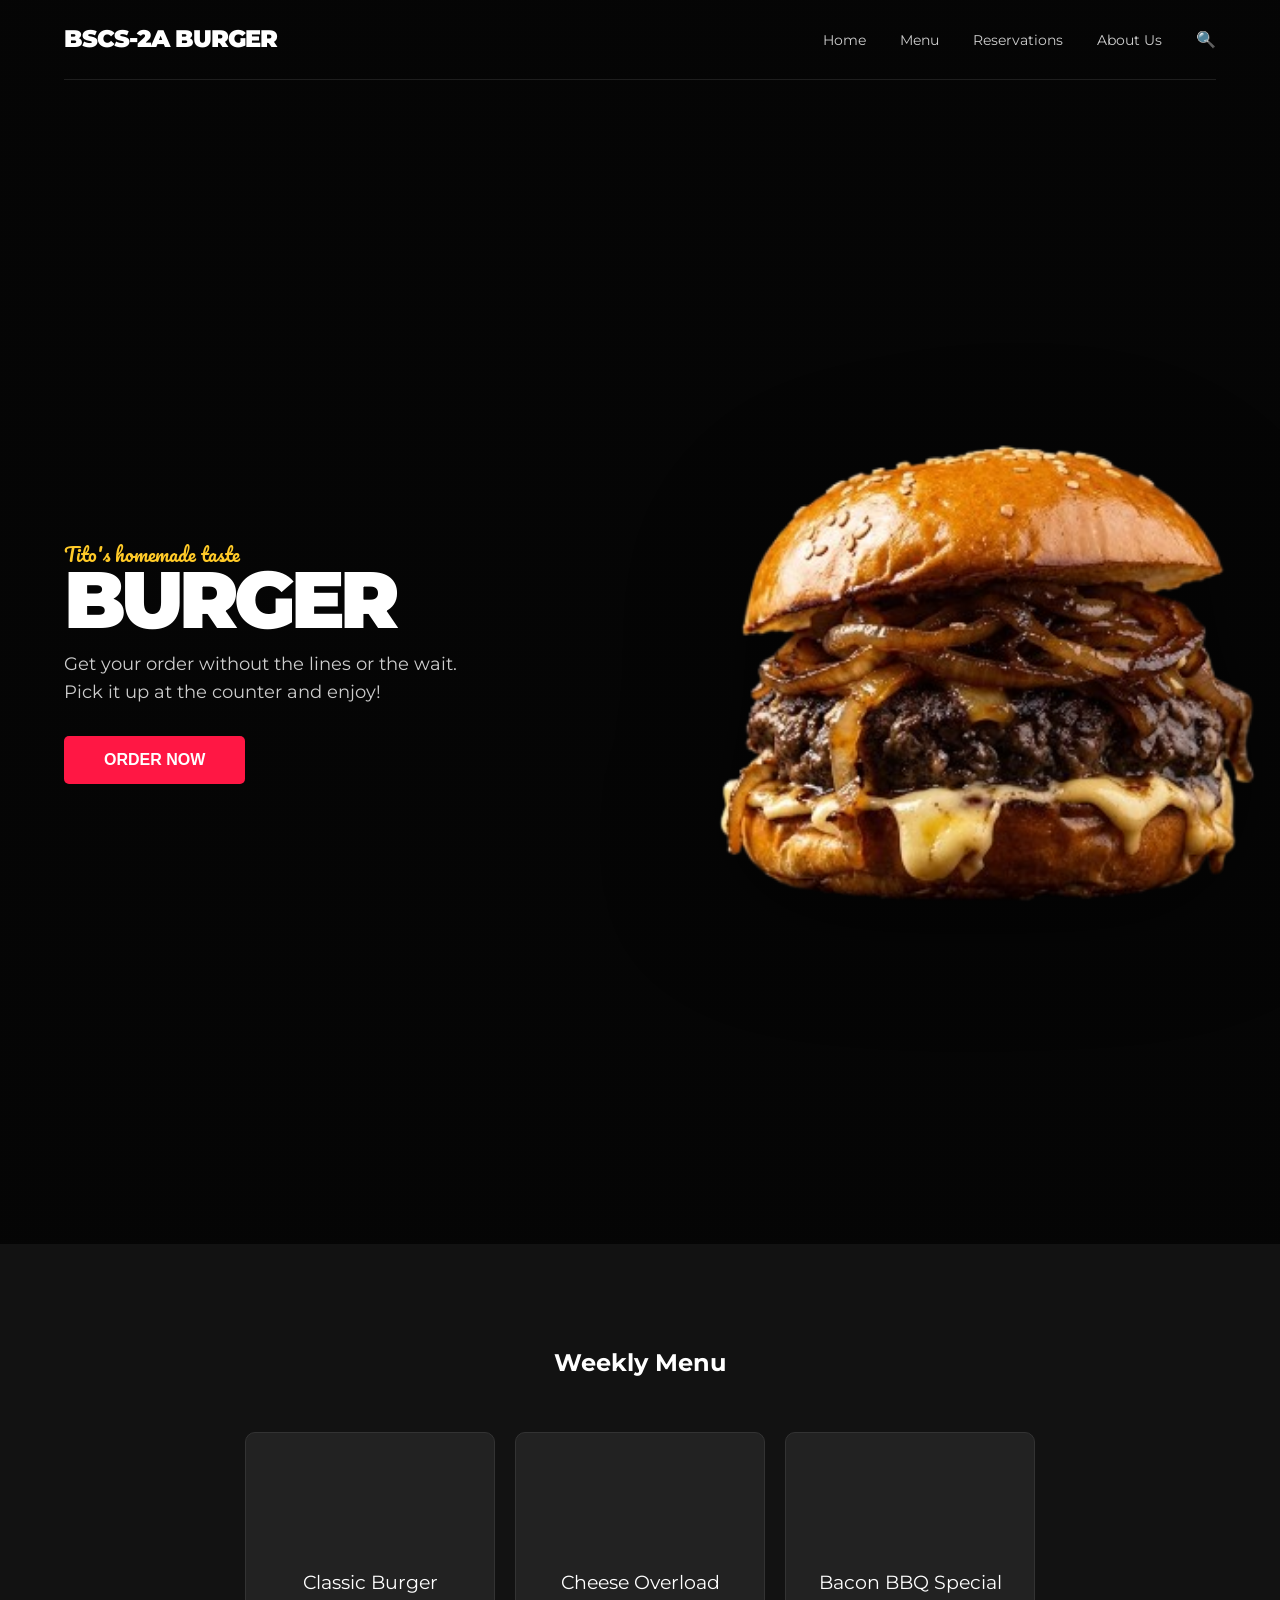
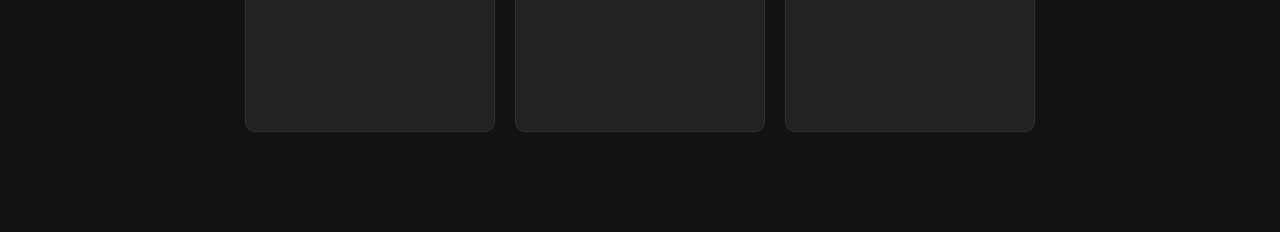
==== index.html @ d3cb221c "Rename design.html to index.html" ====
<!DOCTYPE html>
<html lang="en">
<head>
    <meta charset="UTF-8">
    <meta name="viewport" content="width=device-width, initial-scale=1.0">
    <title>TITO BURGER | Homemade Taste</title>
    <link href="https://fonts.googleapis.com/css2?family=Montserrat:wght@900&family=Pacifico&display=swap" rel="stylesheet">
    <link rel="stylesheet" href="designs.css">
</head>
<body>

    <section class="hero">
        <header>
            <div class="logo">BSCS-2A BURGER</div>
            <nav>
                <a href="#home">Home</a>
                <a href="#menu">Menu</a>
                <a href="#reservations">Reservations</a>
                <a href="#about">About Us</a>
                <span class="search-icon">🔍</span>
            </nav>
        </header>

        <div class="hero-content">
            <div class="hero-text">
                <span class="script-text">Tito's homemade taste</span>
                <h1 class="main-title">BURGER</h1>
                <p class="subtitle">Get your order without the lines or the wait.<br>Pick it up at the counter and enjoy!</p>
                <button class="cta-button">Order Now</button>
            </div>
            <div class="hero-image-container">
                <img src="pic1.png" alt="Huge Tito Burger" class="burger-image">
            </div>
        </div>
    </section>

    <section class="menu-section" id="menu">
        <h2>Weekly Menu</h2>
        <div class="placeholder-cards">
            <div class="card">Classic Burger</div>
            <div class="card">Cheese Overload</div>
            <div class="card">Bacon BBQ Special</div>
        </div>
    </section>

    <script src="designsss.js"></script>
</body>
</html>
---- designs.css ----
/* --- RESET AND BASICS --- */
* {
    margin: 0;
    padding: 0;
    box-sizing: border-box;
}

body {
    background-color: #1a1a1a; /* Dark base color */
    color: white;
    font-family: 'Montserrat', sans-serif; /* Primary clean font */
    line-height: 1.6;
    overflow-x: hidden; /* Prevent horizontal scrolling */
}

a {
    text-decoration: none;
    color: white;
}

/* --- REUSABLE CLASS FOR THE SCRIPT FONT --- */
.script-text {
    font-family: 'Pacifico', cursive; /* Script accent font */
    font-size: 1.2rem;
    color: #ffca28; /* Warm accent color from example */
}

/* --- HERO SECTION --- */
.hero {
    min-height: 100vh;
    padding: 0 5%;
    display: flex;
    flex-direction: column;
    position: relative;
    /* Add a subtle dark brick texture overlay to match the reference */
    background-image: 
        linear-gradient(rgba(0,0,0,0.8), rgba(0,0,0,0.8)),
        url('https://www.transparenttextures.com/patterns/dark-brick-wall.png'); /* Pattern URL for texture */
    background-size: cover;
    background-repeat: repeat;
}

/* Header/Nav styling */
header {
    height: 80px;
    display: flex;
    justify-content: space-between;
    align-items: center;
    border-bottom: 1px solid rgba(255,255,255,0.1);
    font-weight: 400;
}

.logo {
    font-weight: 900;
    font-size: 1.5rem;
    letter-spacing: -1px;
}

nav a {
    margin-left: 30px;
    font-size: 0.9rem;
    opacity: 0.8;
}

nav a:hover {
    opacity: 1;
}

.search-icon {
    margin-left: 30px;
    cursor: pointer;
}

/* Hero Content Area */
.hero-content {
    flex: 1;
    display: grid;
    grid-template-columns: 1fr 1.2fr; /* 2 columns: text and image */
    align-items: center;
    gap: 50px;
}

/* Hero Text Styling */
.hero-text {
    max-width: 500px;
    position: relative; /* For positioning the floating notes */
}

.main-title {
    font-size: 5rem;
    line-height: 1;
    font-weight: 900;
    letter-spacing: -5px;
    margin: -10px 0 10px 0;
}

.subtitle {
    font-size: 1.1rem;
    font-weight: 400;
    opacity: 0.8;
    margin-bottom: 30px;
}

/* CTA Button Styling */
.cta-button {
    padding: 15px 40px;
    background-color: #ff1744; /* Bright accent color from example */
    color: white;
    border: none;
    border-radius: 5px;
    font-weight: 900;
    text-transform: uppercase;
    cursor: pointer;
    font-size: 1rem;
    transition: background 0.3s ease;
}

.cta-button:hover {
    background-color: #d50000;
}

/* Hero Image Container and the Generated Burger Image */
.hero-image-container {
    display: flex;
    justify-content: flex-end; /* Align image to the right */
    align-items: center;
}

.burger-image {
    max-width: 100%;
    height: auto;
    object-fit: cover;
    /* Use positioning to make it large, similar to the reference */
    transform: scale(1.1) translateX(10%); 
}

/* Minimal placeholder styling for next sections */
.menu-section {
    padding: 100px 5%;
    background-color: #121212;
    text-align: center;
}

.placeholder-cards {
    display: flex;
    justify-content: center;
    gap: 20px;
    margin-top: 50px;
}

.card {
    width: 250px;
    height: 300px;
    background-color: #222;
    border: 1px solid #333;
    border-radius: 10px;
    display: flex;
    align-items: center;
    justify-content: center;
    font-size: 1.2rem;
}
/* Update your burger-image class */
.burger-image {
    width: 650px; /* Increased size */
    height: auto;
    object-fit: contain;
    /* This triggers the animation below */
    animation: rotateBurger 20s linear infinite; 
    filter: drop-shadow(0 20px 50px rgba(0,0,0,0.5)); /* Adds depth */
}

/* The Rotation Logic */
@keyframes rotateBurger {
    from {
        transform: rotate(0deg);
    }
    to {
        transform: rotate(360deg);
    }
}

/* Button Hover Effects */
.cta-button, nav a, .search-icon {
    transition: transform 0.3s ease, background-color 0.3s ease;
    cursor: pointer;
}

.cta-button:hover {
    transform: scale(1.05); /* Slightly grows when hovered */
    background-color: #ff3d60;
}

nav a:hover {
    color: #ffca28;
    transform: translateY(-2px);
}
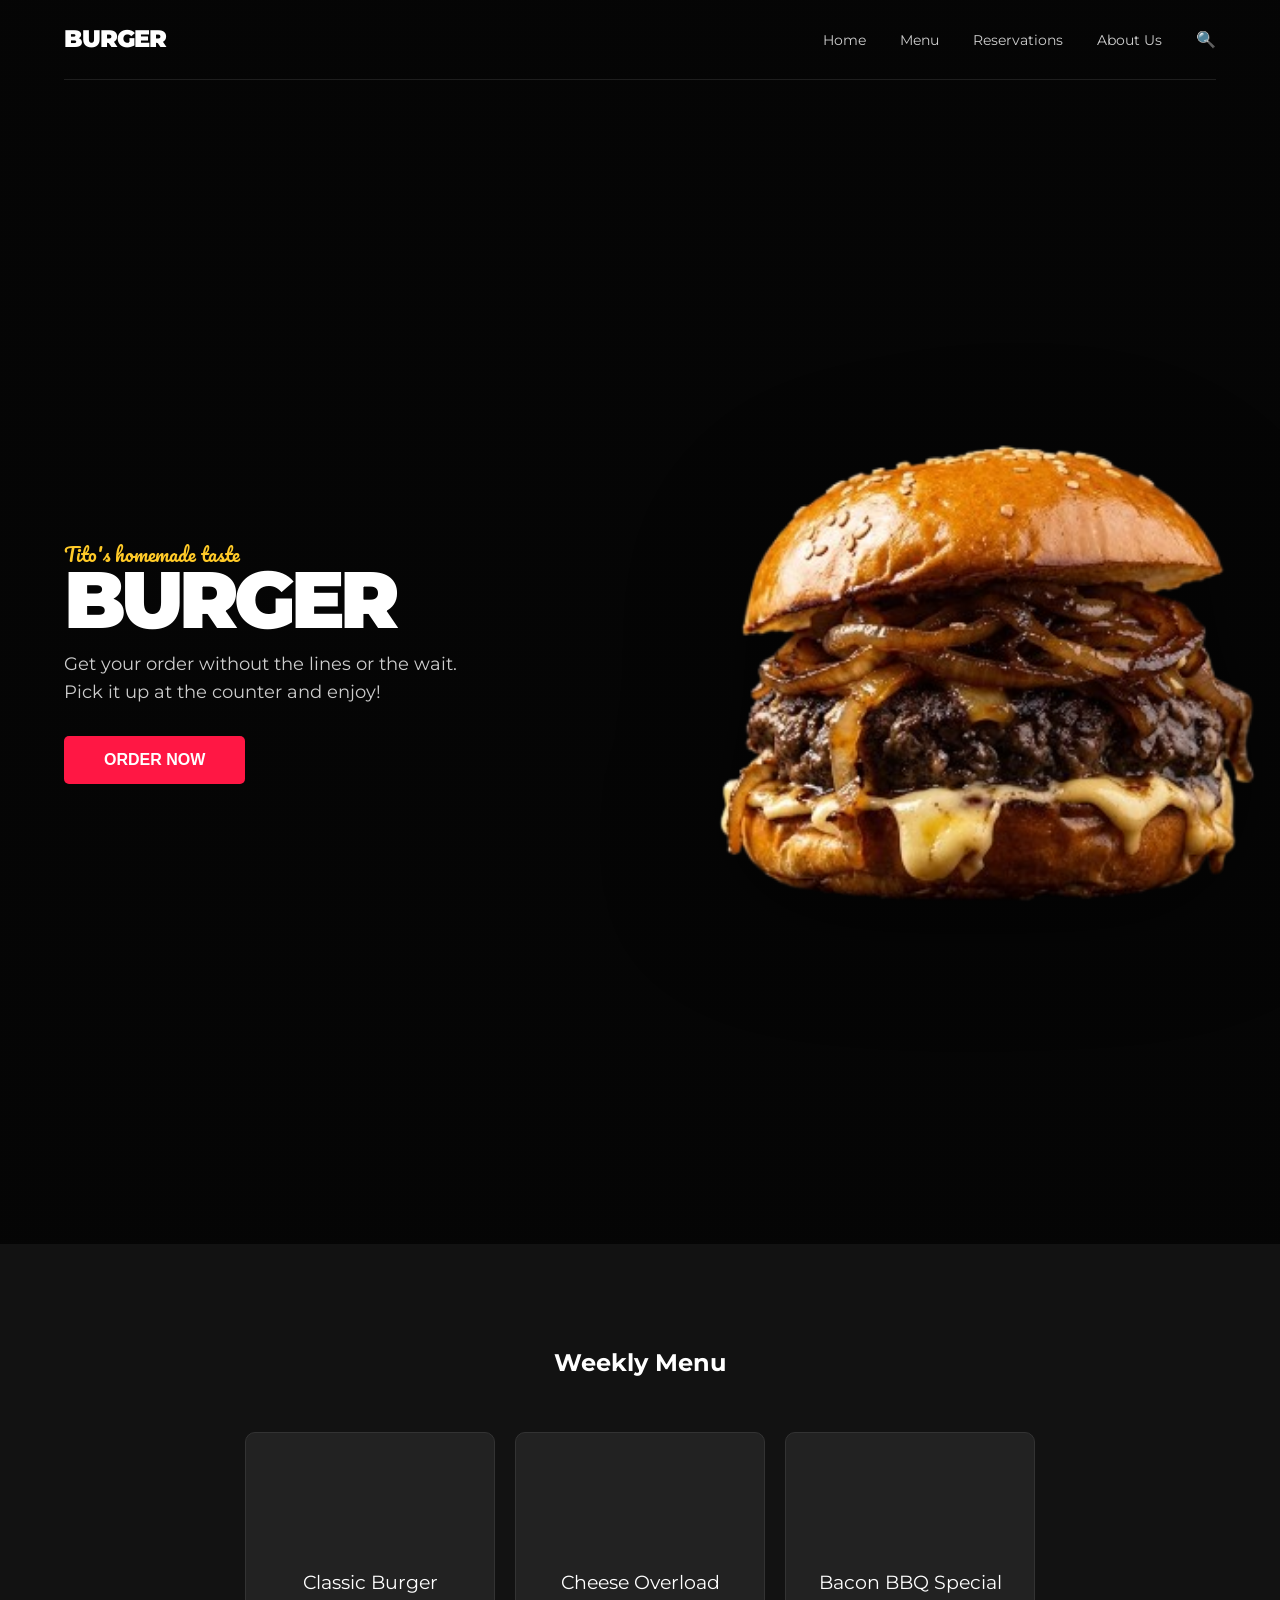
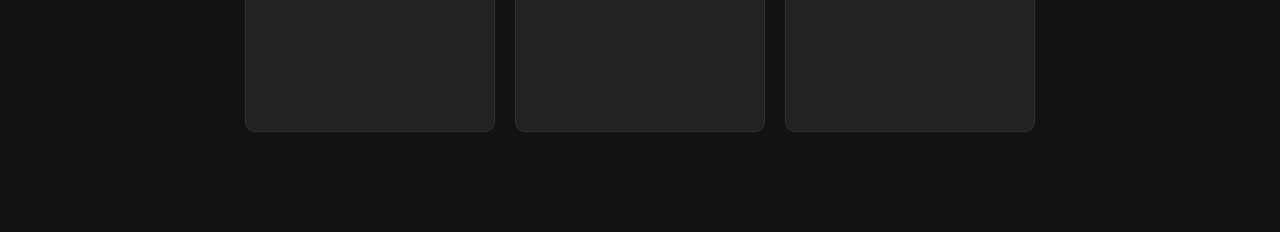
==== commit f13b7c37: "Update index.html" ====
--- a/index.html
+++ b/index.html
@@ -11,7 +11,7 @@
 
     <section class="hero">
         <header>
-            <div class="logo">BSCS-2A BURGER</div>
+            <div class="logo">BURGER</div>
             <nav>
                 <a href="#home">Home</a>
                 <a href="#menu">Menu</a>
